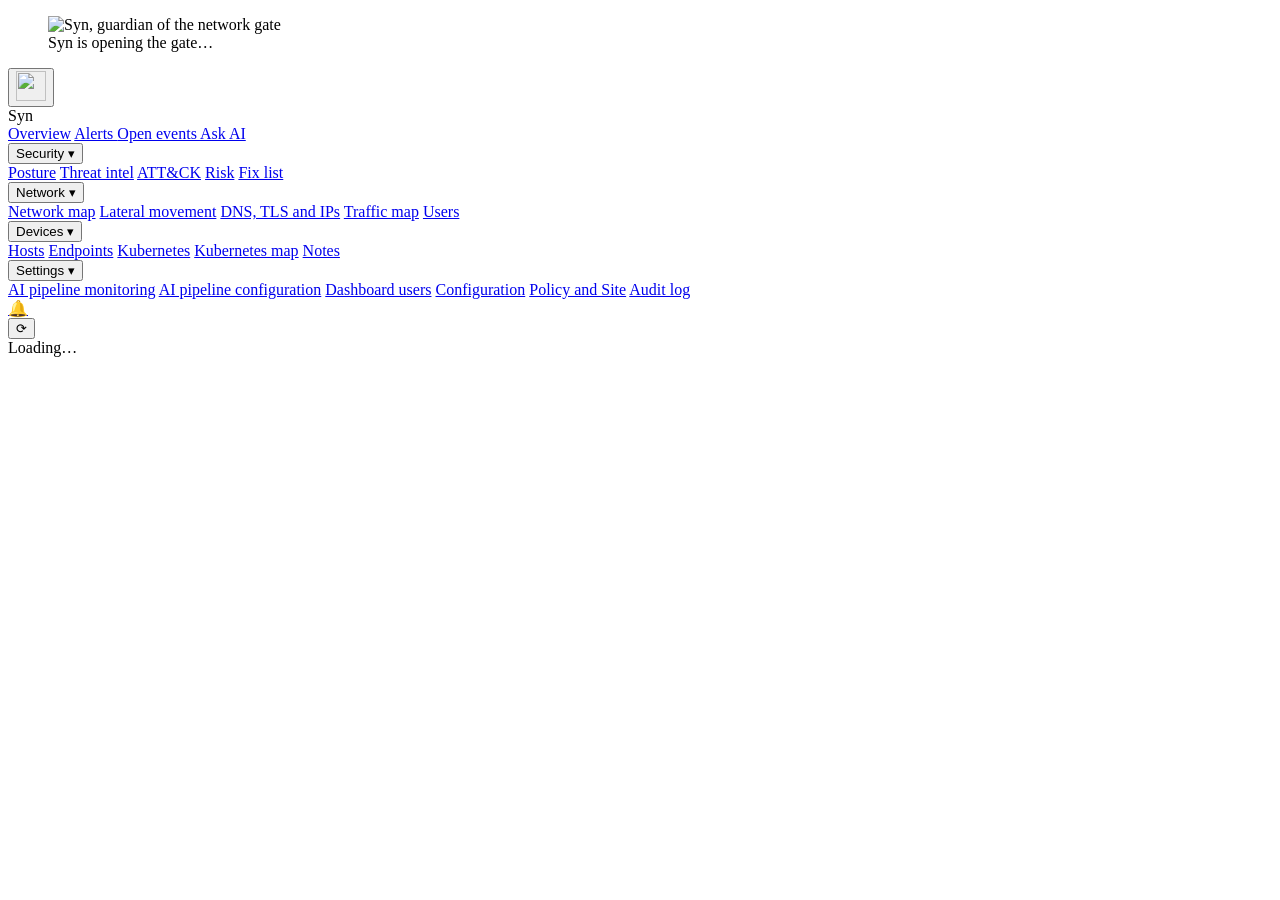
==== dashboard/app/static/index.html @ ca5e176f "Logo cache-bust: header/hamburger mark renamed syn-mark.png -> syn-head.png and app icon URLs ?v=2 s" ====
<!doctype html>
<html lang="en">
<head>
<meta charset="utf-8">
<meta name="viewport" content="width=device-width, initial-scale=1">
<title>Syn</title>
<link rel="stylesheet" href="/style.css">
<link rel="manifest" href="/manifest.json">
<meta name="theme-color" content="#0b0e13">
<meta name="apple-mobile-web-app-capable" content="yes">
<meta name="apple-mobile-web-app-status-bar-style" content="black-translucent">
<meta name="apple-mobile-web-app-title" content="Syn">
<link rel="apple-touch-icon" href="/icon-192.png?v=2">
</head>
<body>
<!-- Loading splash: "Guardian of the Network Gate" animation until the first page has data (app.js synSplashDone);
     prefers-reduced-motion gets the still image. The overlay is transparent and click-through so the app shell
     (header, nav, skeleton cards) shows around it; the art is a full scene, so it sits in a rounded, shadowed card. -->
<div id="synSplash" class="syn-splash" role="status" aria-label="Loading Syn">
  <figure class="syn-splash-card">
  <picture><source media="(prefers-reduced-motion: no-preference)" srcset="/syn-guardian.webp" type="image/webp">
  <img class="syn-hero" src="/syn.webp" width="508" height="337" alt="Syn, guardian of the network gate"></picture>
  <figcaption class="muted small">Syn is opening the gate…</figcaption>
  </figure>
</div>
<header>
  <button id="navToggle" class="hamburger" aria-label="Menu" aria-controls="nav" aria-expanded="false"><img src="/syn-head.png" alt="" width="30" height="30"></button>
  <div class="brand"><span class="dot"></span> Syn <small></small></div>
  <span id="navCurrent" class="nav-current"></span>
  <nav id="nav">
    <a href="#/overview" data-r="overview">Overview</a>
    <a href="#/alerts" data-r="alerts">Alerts <span class="alert-count badge sev-high" style="display:none"></span></a>
    <a href="#/events" data-r="events">Open events <span class="oe-count badge sev-medium" style="display:none"></span></a>
    <a href="#/chat" data-r="chat">Ask AI</a>
    <div class="ngroup"><button type="button" class="ngh" aria-haspopup="true" aria-expanded="false">Security <span class="chev">▾</span></button><div class="ngm">
      <a href="#/security" data-r="security">Posture</a>
      <a href="#/threatintel" data-r="threatintel">Threat intel</a>
      <a href="#/attack" data-r="attack">ATT&amp;CK</a>
      <a href="#/risk" data-r="risk">Risk</a>
      <a href="#/issues" data-r="issues">Fix list <span id="issueCount" class="badge sev-medium" style="display:none"></span></a>
    </div></div>
    <div class="ngroup"><button type="button" class="ngh" aria-haspopup="true" aria-expanded="false">Network <span class="chev">▾</span></button><div class="ngm">
      <a href="#/netmap" data-r="netmap">Network map</a>
      <a href="#/lateral" data-r="lateral">Lateral movement</a>
      <a href="#/dns" data-r="dns">DNS, TLS and IPs</a>
      <a href="#/traffic" data-r="traffic">Traffic map</a>
      <a href="#/netusers" data-r="netusers">Users</a>
    </div></div>
    <div class="ngroup"><button type="button" class="ngh" aria-haspopup="true" aria-expanded="false">Devices <span class="chev">▾</span></button><div class="ngm">
      <a href="#/devices" data-r="devices">Hosts</a>
      <a href="#/endpoints" data-r="endpoints">Endpoints</a>
      <a href="#/k8s" data-r="k8s">Kubernetes</a>
      <a href="#/k8smap" data-r="k8smap">Kubernetes map</a>
      <a href="#/notes" data-r="notes">Notes</a>
    </div></div>
    <div class="ngroup"><button type="button" class="ngh" aria-haspopup="true" aria-expanded="false">Settings <span class="chev">▾</span></button><div class="ngm">
      <a href="#/aireview" data-r="aireview">AI pipeline monitoring</a>
      <a href="#/aiconfig" data-r="aiconfig">AI pipeline configuration</a>
      <a href="#/users" data-r="users">Dashboard users</a>
      <a href="#/config" data-r="config">Configuration</a>
      <a href="#/settings" data-r="settings">Policy and Site</a>
      <a href="#/audit" data-r="audit" class="admin-only">Audit log</a>
    </div></div>
  </nav>
  <a id="bell" class="bell" href="#/alerts" title="Urgent alerts">🔔<span class="alert-count bell-n" style="display:none"></span></a>
  <div class="snap">
    <div id="rangeBox" class="range-box"></div>
    <button id="reload" title="Reload data">⟳</button>
  </div>
  <div id="userBox" class="snap" style="margin-left:8px"></div>
</header>
<div id="navScrim" class="nav-scrim"></div>
<main id="main"><div class="loading">Loading…</div><div class="skel-grid" aria-hidden="true"><div class="skel-kpi"></div><div class="skel-kpi"></div><div class="skel-kpi"></div><div class="skel-kpi"></div><div class="skel-panel"></div><div class="skel-panel"></div></div></main>
<footer id="foot"></footer>
<script src="/chart.umd.min.js"></script>
<script src="/app.js"></script>
<script src="/timerange.js"></script>
<script src="/sections.js"></script>
<script src="/mobile.js"></script>
<script src="/alerts.js"></script>
<script src="/openevents.js"></script>
<script src="/settings.js"></script>
<script src="/account.js"></script>
<script src="/welcome.js"></script>
<script src="/config.js"></script>
<script src="/audit.js"></script>
<script src="/chat.js"></script>
<script src="/lateral.js"></script>
<script src="/netmap.js"></script>
<script src="/tlsintel.js"></script>
<script src="/endpointsdetail.js"></script>
<script src="/k8s.js"></script>
<script src="/k8smap.js"></script>
<script src="/aireview.js"></script>
<script src="/related.js"></script>
<script src="/kbnotes.js"></script>
<script src="/users.js"></script>
<script src="/pivot.js"></script>
<script src="/cards.js"></script>
<script src="/cardinfo.js"></script>
<script src="/cardinfo_ui.js"></script>
</body>
</html>
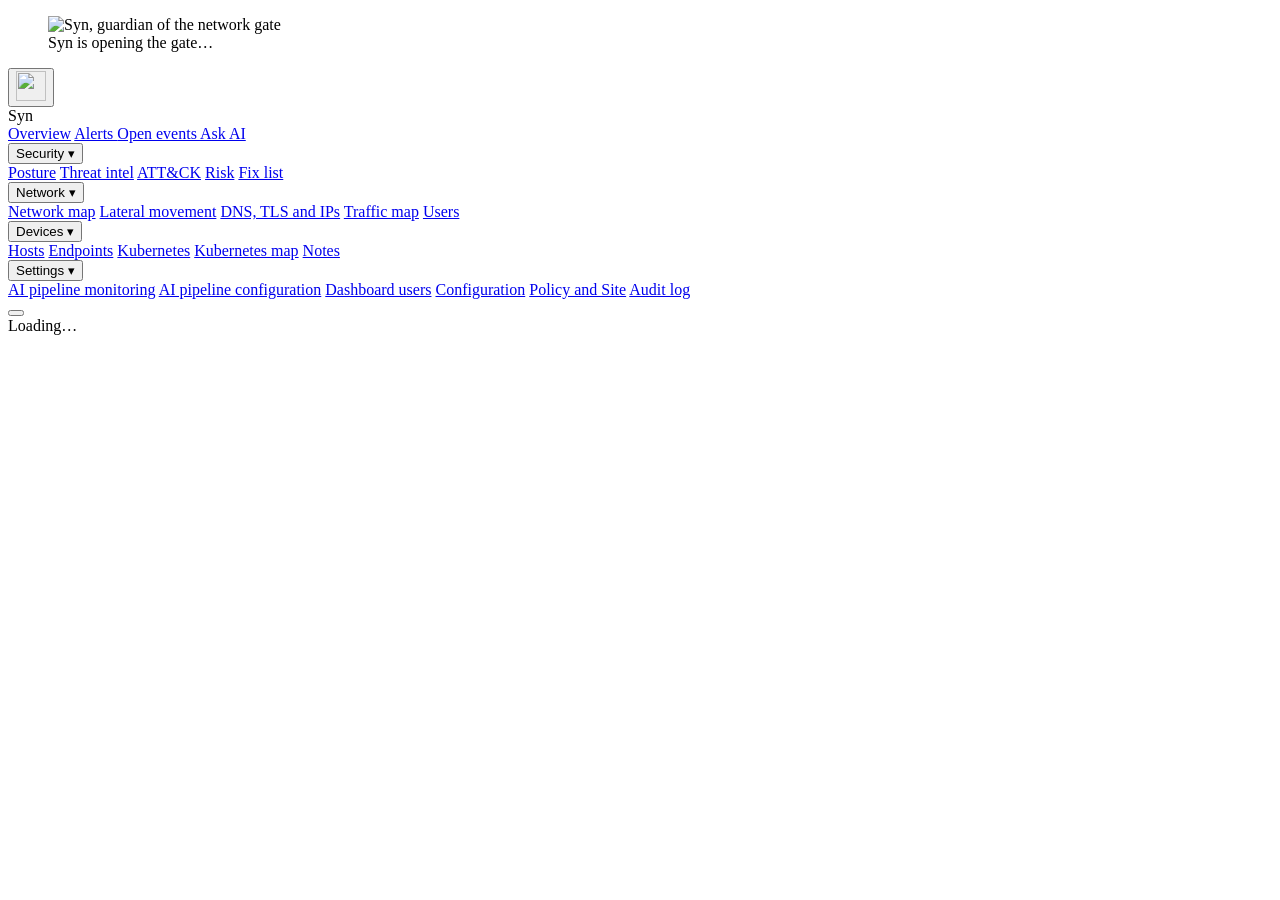
==== commit 036dc816: "Syn theme across the dashboard (matches the GitHub Pages site): gold/gray palette, one pill style fo" ====
--- a/dashboard/app/static/index.html
+++ b/dashboard/app/static/index.html
@@ -6,7 +6,7 @@
 <title>Syn</title>
 <link rel="stylesheet" href="/style.css">
 <link rel="manifest" href="/manifest.json">
-<meta name="theme-color" content="#0b0e13">
+<meta name="theme-color" content="#0b0b0c">
 <meta name="apple-mobile-web-app-capable" content="yes">
 <meta name="apple-mobile-web-app-status-bar-style" content="black-translucent">
 <meta name="apple-mobile-web-app-title" content="Syn">
@@ -62,10 +62,10 @@
       <a href="#/audit" data-r="audit" class="admin-only">Audit log</a>
     </div></div>
   </nav>
-  <a id="bell" class="bell" href="#/alerts" title="Urgent alerts">🔔<span class="alert-count bell-n" style="display:none"></span></a>
+  <a id="bell" class="bell" href="#/alerts" title="Urgent alerts"><span class="ic ic-bell" aria-hidden="true"></span><span class="alert-count bell-n" style="display:none"></span></a>
   <div class="snap">
     <div id="rangeBox" class="range-box"></div>
-    <button id="reload" title="Reload data">⟳</button>
+    <button id="reload" title="Reload data" aria-label="Reload data"><span class="ic ic-reload" aria-hidden="true"></span></button>
   </div>
   <div id="userBox" class="snap" style="margin-left:8px"></div>
 </header>
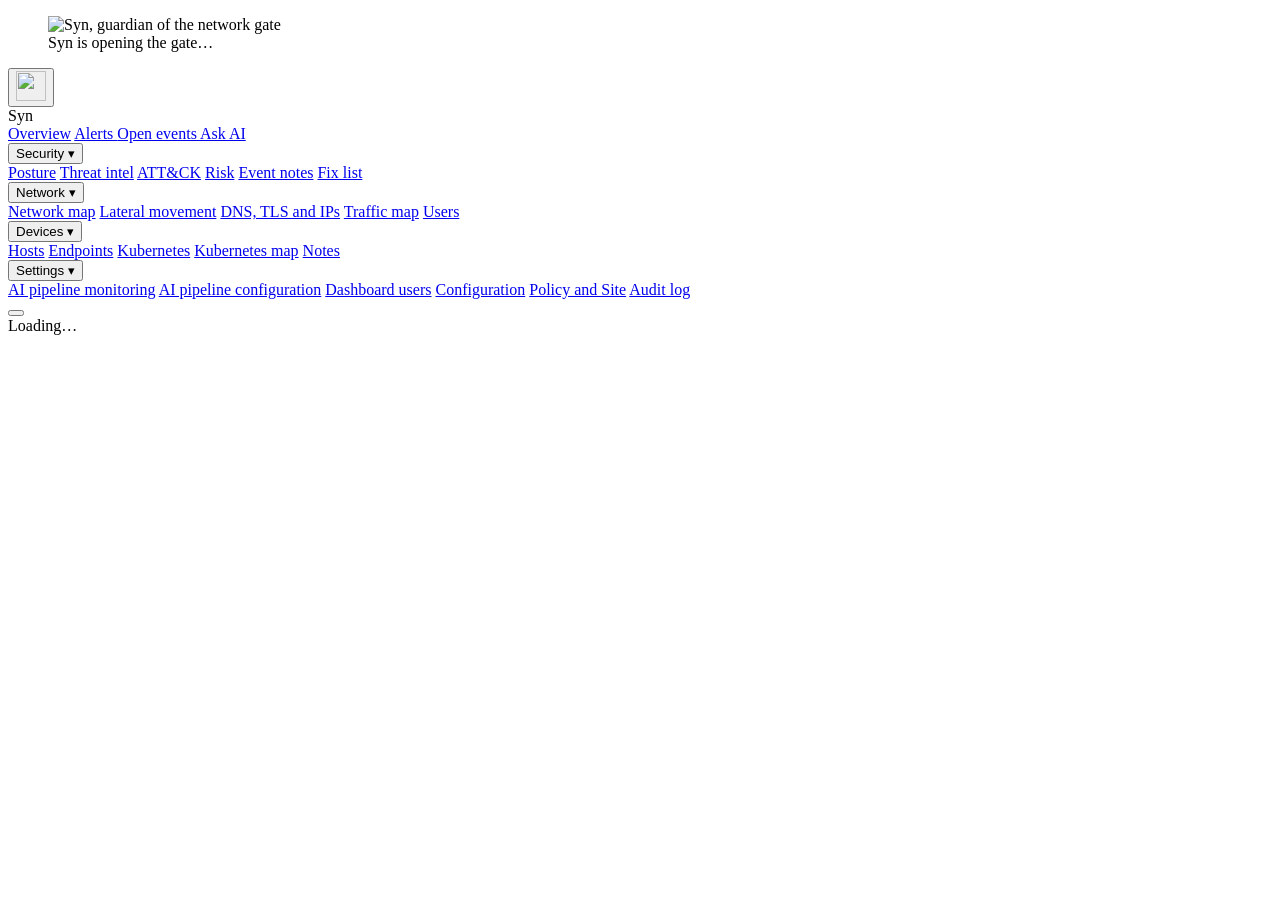
==== commit 085b0986: "Posture and Open events agree on list findings: new-tls-server / iot-new-domain / iot-new-network / " ====
--- a/dashboard/app/static/index.html
+++ b/dashboard/app/static/index.html
@@ -2,7 +2,7 @@
 <html lang="en">
 <head>
 <meta charset="utf-8">
-<meta name="viewport" content="width=device-width, initial-scale=1">
+<meta name="viewport" content="width=device-width, initial-scale=1, maximum-scale=1">
 <title>Syn</title>
 <link rel="stylesheet" href="/style.css">
 <link rel="manifest" href="/manifest.json">
@@ -10,7 +10,7 @@
 <meta name="apple-mobile-web-app-capable" content="yes">
 <meta name="apple-mobile-web-app-status-bar-style" content="black-translucent">
 <meta name="apple-mobile-web-app-title" content="Syn">
-<link rel="apple-touch-icon" href="/icon-192.png?v=2">
+<link rel="apple-touch-icon" href="/valk-icon-192.png">
 </head>
 <body>
 <!-- Loading splash: "Guardian of the Network Gate" animation until the first page has data (app.js synSplashDone);
@@ -18,13 +18,13 @@
      (header, nav, skeleton cards) shows around it; the art is a full scene, so it sits in a rounded, shadowed card. -->
 <div id="synSplash" class="syn-splash" role="status" aria-label="Loading Syn">
   <figure class="syn-splash-card">
-  <picture><source media="(prefers-reduced-motion: no-preference)" srcset="/syn-guardian.webp" type="image/webp">
-  <img class="syn-hero" src="/syn.webp" width="508" height="337" alt="Syn, guardian of the network gate"></picture>
+  <picture><source media="(prefers-reduced-motion: no-preference)" srcset="/syn-guardian.webp?v=4" type="image/webp">
+  <img class="syn-hero" src="/syn.webp?v=4" width="508" height="338" alt="Syn, guardian of the network gate"></picture>
   <figcaption class="muted small">Syn is opening the gate…</figcaption>
   </figure>
 </div>
 <header>
-  <button id="navToggle" class="hamburger" aria-label="Menu" aria-controls="nav" aria-expanded="false"><img src="/syn-head.png" alt="" width="30" height="30"></button>
+  <button id="navToggle" class="hamburger" aria-label="Menu" aria-controls="nav" aria-expanded="false"><img src="/valk-head.png" alt="" width="30" height="30"></button>
   <div class="brand"><span class="dot"></span> Syn <small></small></div>
   <span id="navCurrent" class="nav-current"></span>
   <nav id="nav">
@@ -37,6 +37,7 @@
       <a href="#/threatintel" data-r="threatintel">Threat intel</a>
       <a href="#/attack" data-r="attack">ATT&amp;CK</a>
       <a href="#/risk" data-r="risk">Risk</a>
+      <a href="#/signotes" data-r="signotes">Event notes</a>
       <a href="#/issues" data-r="issues">Fix list <span id="issueCount" class="badge sev-medium" style="display:none"></span></a>
     </div></div>
     <div class="ngroup"><button type="button" class="ngh" aria-haspopup="true" aria-expanded="false">Network <span class="chev">▾</span></button><div class="ngm">
@@ -99,5 +100,6 @@
 <script src="/cards.js"></script>
 <script src="/cardinfo.js"></script>
 <script src="/cardinfo_ui.js"></script>
+<script src="/backclose.js"></script>
 </body>
 </html>
